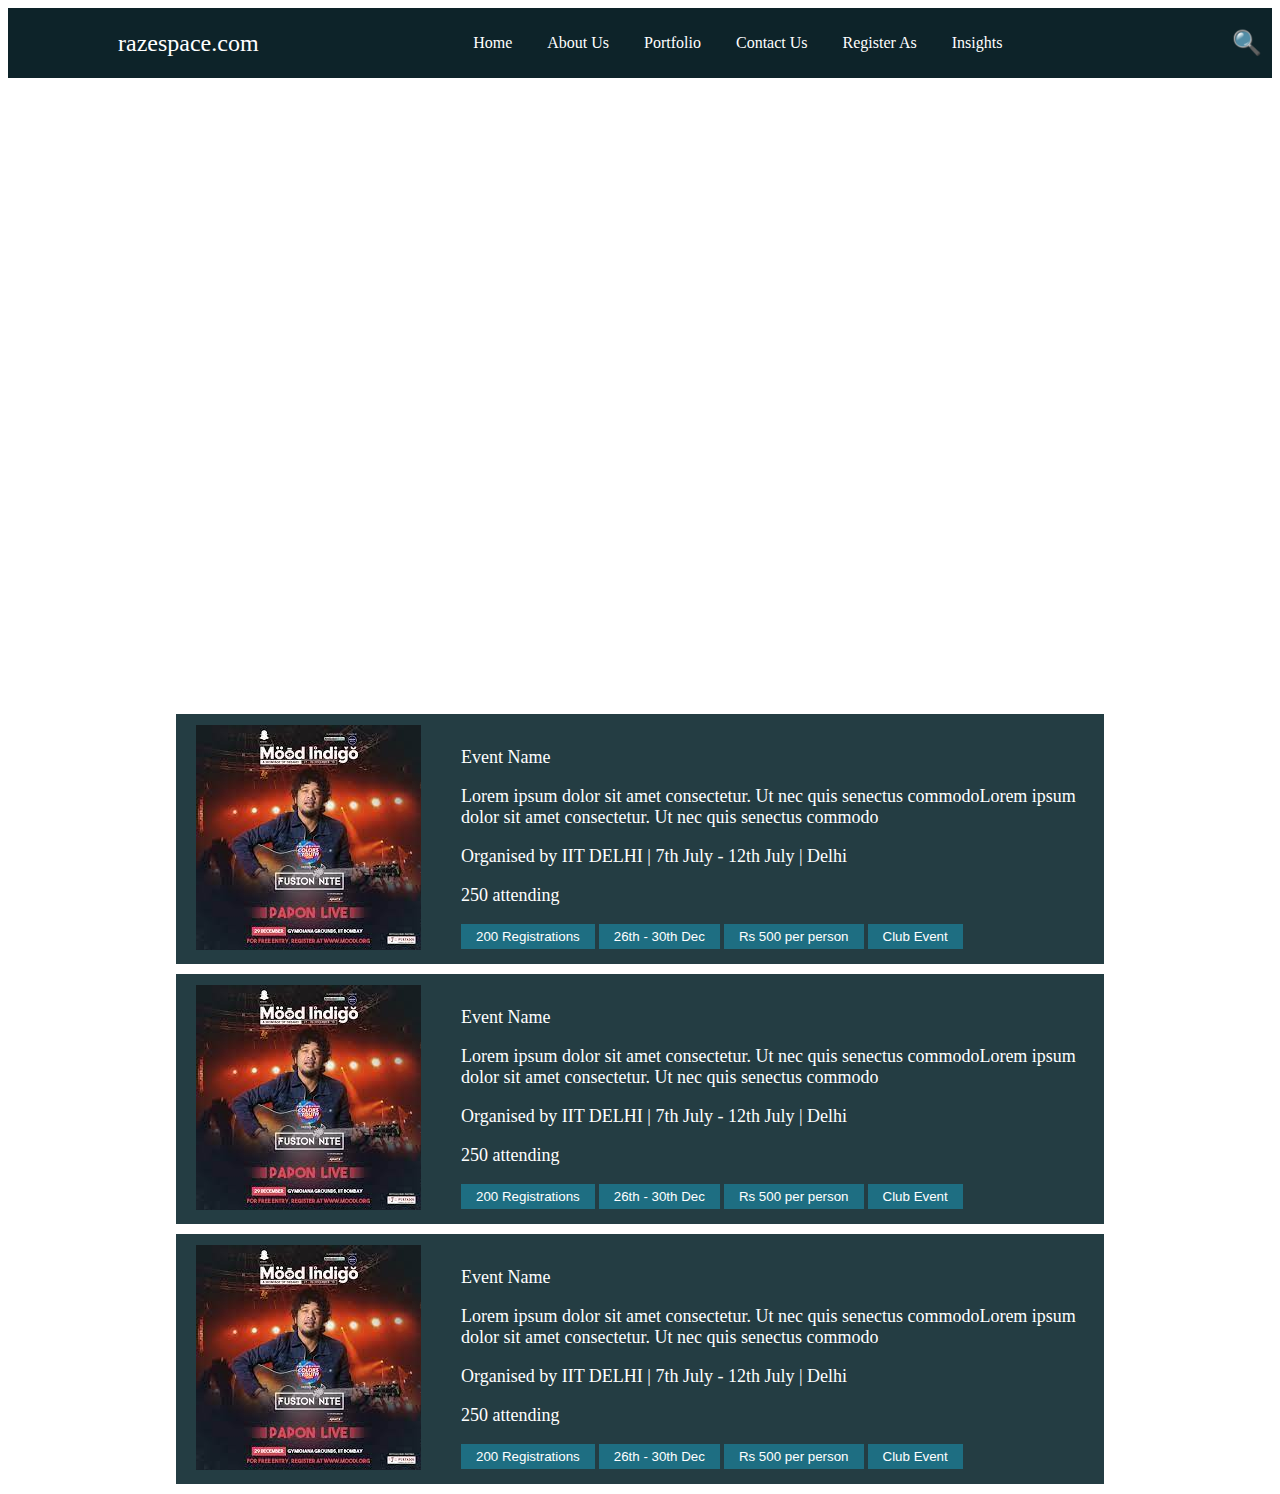
==== index.html @ 3b61820b "page done" ====
<!DOCTYPE html>
<html lang="en">
<head>
    <meta charset="UTF-8">
    <meta name="viewport" content="width=device-width, initial-scale=1.0">
    <title>Your Web Page</title>
    <link rel="stylesheet" type="text/css" href="styles.css">
    <script src="script.js"></script>
</head>
<body>
    <header>
        <div class="logo">razespace.com</div>
        <nav>
            <ul>
                <li>Home</li>
                <li>About Us</li>
                <li>Portfolio</li>
              <li>Contact Us</li>
              <li>Register As</li>
              <li>Insights</li>
            </ul>
        </nav>
        <div id="search-icon">&#128269;</div>
    </header>

    <div class="content">
        <h1>Join Us for the Biggest Fest of INDIA</h1>
        
        
        <p>Unleashing the power of campus engagement, Razespace envisions a future where brands thrive by connecting authentically with the student community.</p>
    </div>

    <div class="container">
        <div class="container-item">
        <div class="item-image">
            <img src="[data-uri]" alt="Image Description">
        </div>
        <div class="item-text">
            <p>Event Name</p>
          <p>Lorem ipsum dolor sit amet consectetur. Ut nec quis senectus commodoLorem ipsum dolor sit amet consectetur. Ut nec quis senectus commodo</p>
          <p>Organised by IIT DELHI  |  7th July - 12th July  |  Delhi</p>
          <p>250 attending</p>
          <div class="button-row">
            <button>200 Registrations</button>
            <button>26th - 30th Dec</button>
            <button>Rs 500 per person</button>
            <button>Club Event</button>
        </div>
          
        </div>
       </div>
       <div class="container-item">
        <div class="item-image">
            <img src="[data-uri]" alt="Image Description">
        </div>
        <div class="item-text">
            <p>Event Name</p>
          <p>Lorem ipsum dolor sit amet consectetur. Ut nec quis senectus commodoLorem ipsum dolor sit amet consectetur. Ut nec quis senectus commodo</p>
          <p>Organised by IIT DELHI  |  7th July - 12th July  |  Delhi</p>
          <p>250 attending</p>
          <div class="button-row">
            <button>200 Registrations</button>
            <button>26th - 30th Dec</button>
            <button>Rs 500 per person</button>
            <button>Club Event</button>
        </div>
          
        </div>
       </div>
       <div class="container-item">
        <div class="item-image">
            <img src="[data-uri]" alt="Image Description">
        </div>
        <div class="item-text">
            <p>Event Name</p>
          <p>Lorem ipsum dolor sit amet consectetur. Ut nec quis senectus commodoLorem ipsum dolor sit amet consectetur. Ut nec quis senectus commodo</p>
          <p>Organised by IIT DELHI  |  7th July - 12th July  |  Delhi</p>
          <p>250 attending</p>
          <div class="button-row">
            <button>200 Registrations</button>
            <button>26th - 30th Dec</button>
            <button>Rs 500 per person</button>
            <button>Club Event</button>
        </div>
          
        </div>
       </div>
    </div>
</body>
</html>
---- styles.css ----
body {
    background-image: url('https://img.freepik.com/free-photo/business-concept-with-graphic-holography_23-2149160929.jpg?size=626&ext=jpg&ga=GA1.1.855370055.1697480341&semt=ais'); /* Replace 'your-image-url.jpg' with the actual URL of your background image */
            background-size: cover; /* Adjust to your preference */
            background-repeat: no-repeat; /* Adjust to your preference */
            color: white;
}
.content h1 {
    font-size: 86px; /* Adjust the font size as needed */
}
.content p{
    font-size: 25px;
}
header {
    background-color: #0D2329;
    display: flex;
    justify-content: space-between;
    align-items: center;
    padding: 10px;
}

.logo {
    font-size: 24px;
    margin-left: 100px;
}

nav {
    margin-right: 20px;
}

nav ul {
    list-style: none;
    display: flex;
}

nav li {
    margin-right: 35px;
    cursor: pointer;
}

#search-icon {
    font-size: 24px;
}

.content {
    text-align: center;
    padding: 110px;
}

h1 {
    font-size: 36px;
}

p {
    font-size: 18px;
}

.container {
    
    justify-content: space-between;
    margin: 0 auto;
    width: 75%;
    margin-top: 20px;
}
.button-row {
   
    justify-content: flex-start;
    margin-right: 80px;
    
}
.button-row button {
    background-color: #1e6e82; /* Change the color to your desired background color */
    color: #fff; /* Text color for the buttons */
    padding: 5px 15px; /* Adjust padding as needed */
    border: none;
    cursor: pointer;
}

.container-item {
    flex: 1;
    height: 250px;
    background-color: #243D43;
    margin: 10px;
  display: flex;
    align-items: center;
}
.item-image {
    
    padding: 10px;
}

.item-image img {
    width: 100%;
    height: auto;
}

.item-text {
    flex: 2;
    padding: 10px;
    color: white;
}

/* Adjust the gap between image and text */
.item-image, .item-text {
    margin: 10px;
}
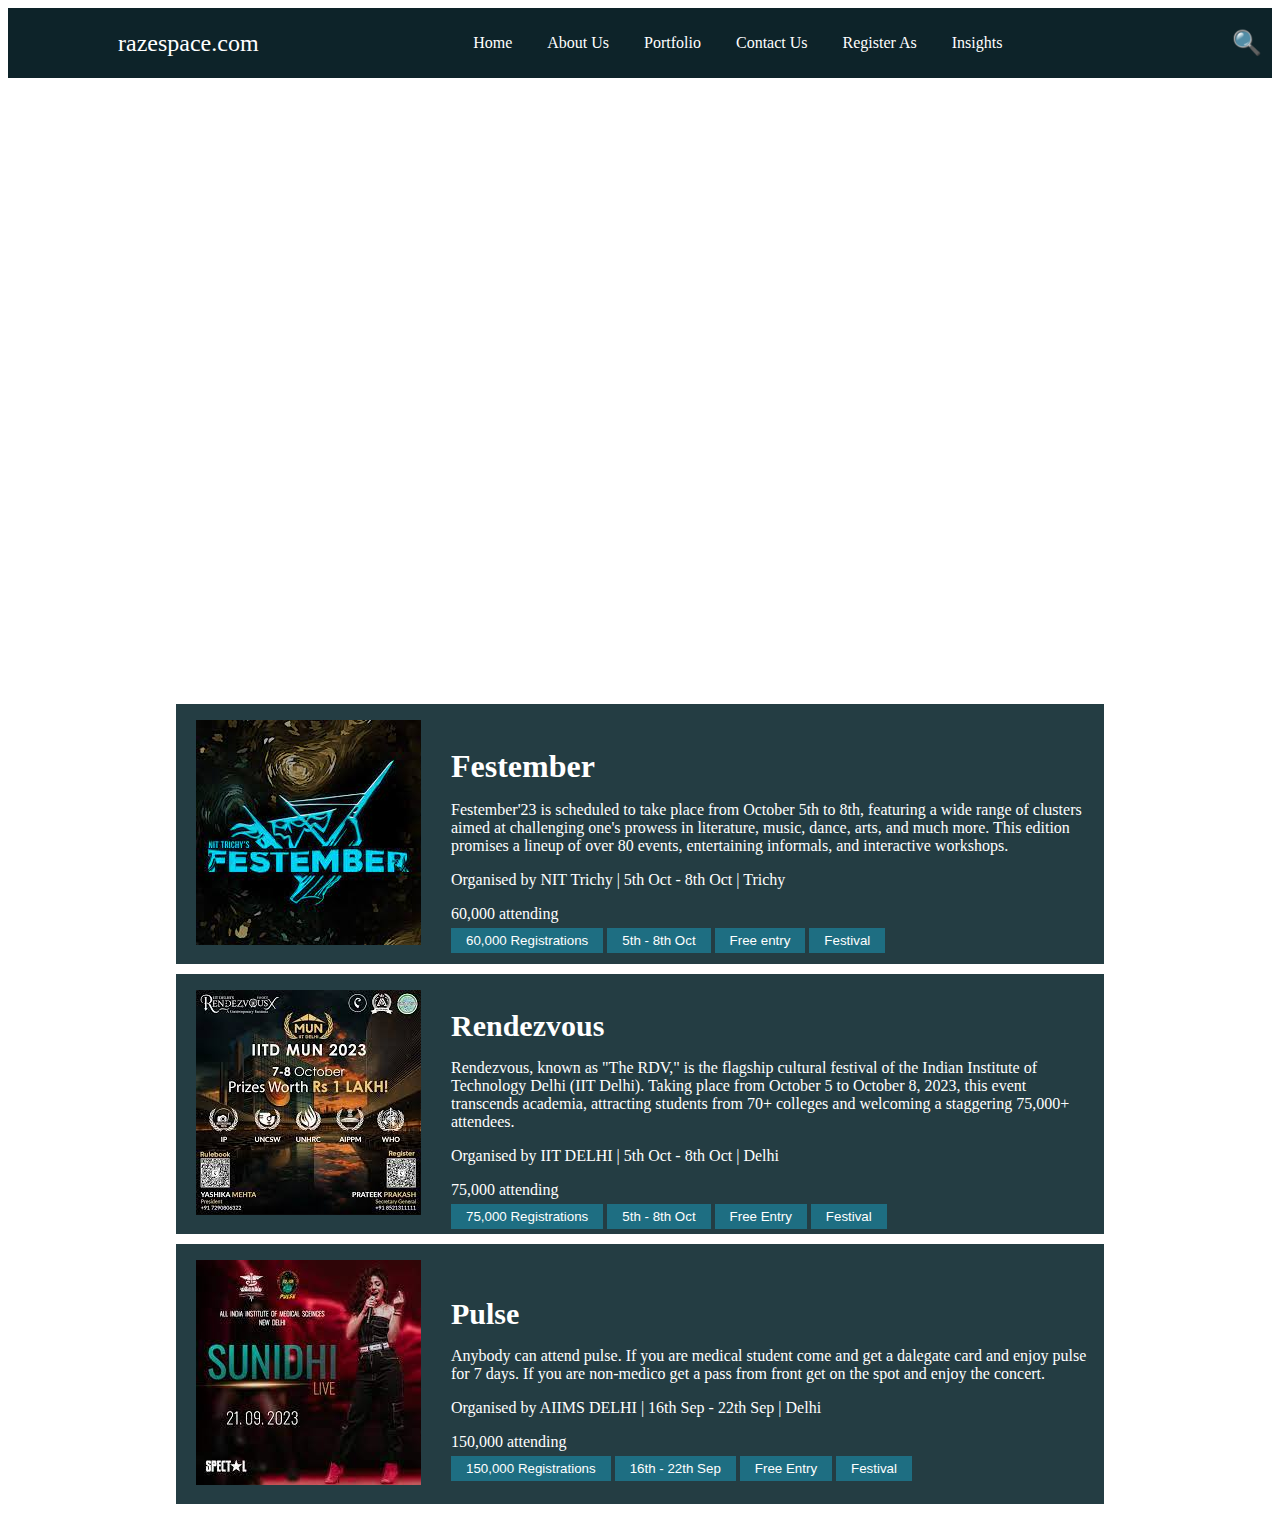
==== commit 59eb1bdf: "done" ====
--- a/index.html
+++ b/index.html
@@ -30,61 +30,62 @@
         <p>Unleashing the power of campus engagement, Razespace envisions a future where brands thrive by connecting authentically with the student community.</p>
     </div>
 
-    <div class="container">
-        <div class="container-item">
+    <div class="container" >
+        <div class="container-item" onclick="location.href='desc1.html';" style="cursor: pointer;">
         <div class="item-image">
-            <img src="[data-uri]" alt="Image Description">
+            <img src="[data-uri]" alt="Image Description">
         </div>
         <div class="item-text">
-            <p>Event Name</p>
-          <p>Lorem ipsum dolor sit amet consectetur. Ut nec quis senectus commodoLorem ipsum dolor sit amet consectetur. Ut nec quis senectus commodo</p>
-          <p>Organised by IIT DELHI  |  7th July - 12th July  |  Delhi</p>
-          <p>250 attending</p>
+            <p style="font-weight: bolder; font-size: 32px;">Festember</p>
+          <p style="font-size: 16px;">Festember'23 is scheduled to take place from October 5th to 8th, featuring a wide range of clusters aimed at challenging one's prowess in literature, music, dance, arts, and much more. This edition promises a lineup of over 80 events, entertaining informals, and interactive workshops.</p>
+          <p style="font-size: 16px;">Organised by NIT Trichy  |  5th Oct - 8th Oct  |  Trichy</p>
+          <p style="font-size: 16px;">60,000 attending</p>
           <div class="button-row">
-            <button>200 Registrations</button>
-            <button>26th - 30th Dec</button>
-            <button>Rs 500 per person</button>
-            <button>Club Event</button>
+            <button>60,000 Registrations</button>
+            <button>5th - 8th Oct</button>
+            <button>Free entry</button>
+            <button>Festival</button>
+          </div>
+          
+        </div>
+       </div>
+       <div class="container-item" onclick="location.href='desc2.html';" style="cursor: pointer;">
+        <div class="item-image">
+            <img src="[data-uri]" alt="Image Description">
+        </div>
+        <div class="item-text">
+            <p style="font-weight: bolder; font-size: 30px;">Rendezvous</p>
+          <p style="font-size: 16px;">Rendezvous, known as "The RDV," is the flagship cultural festival of the Indian Institute of Technology Delhi (IIT Delhi). Taking place from October 5 to October 8, 2023, this event transcends academia, attracting students from 70+ colleges and welcoming a staggering 75,000+ attendees.</p>
+          <p style="font-size: 16px;">Organised by IIT DELHI  |  5th Oct - 8th Oct  |  Delhi</p>
+          <p style="font-size: 16px;">75,000 attending</p>
+          <div class="button-row">
+            <button>75,000 Registrations</button>
+            <button>5th - 8th Oct</button>
+            <button>Free Entry</button>
+            <button>Festival</button>
         </div>
           
         </div>
        </div>
-       <div class="container-item">
+       <div class="container-item" onclick="location.href='desc3.html';" style="cursor: pointer;">
         <div class="item-image">
-            <img src="[data-uri]" alt="Image Description">
+            <img src="[data-uri]" alt="Image Description">
         </div>
         <div class="item-text">
-            <p>Event Name</p>
-          <p>Lorem ipsum dolor sit amet consectetur. Ut nec quis senectus commodoLorem ipsum dolor sit amet consectetur. Ut nec quis senectus commodo</p>
-          <p>Organised by IIT DELHI  |  7th July - 12th July  |  Delhi</p>
-          <p>250 attending</p>
+            <p style="font-weight: bolder; font-size: 30px;">Pulse</p>
+          <p style="font-size: 16px;">Anybody can attend pulse. If you are medical student come and get a dalegate card and enjoy pulse for 7 days. If you are non-medico get a pass from front get on the spot and enjoy the concert.</p>
+          <p style="font-size: 16px;">Organised by AIIMS DELHI  |  16th Sep - 22th Sep  |  Delhi</p>
+          <p style="font-size: 16px;">150,000 attending</p>
           <div class="button-row">
-            <button>200 Registrations</button>
-            <button>26th - 30th Dec</button>
-            <button>Rs 500 per person</button>
-            <button>Club Event</button>
+            <button>150,000 Registrations</button>
+            <button>16th - 22th Sep</button>
+            <button>Free Entry</button>
+            <button>Festival</button>
         </div>
           
         </div>
        </div>
-       <div class="container-item">
-        <div class="item-image">
-            <img src="[data-uri]" alt="Image Description">
-        </div>
-        <div class="item-text">
-            <p>Event Name</p>
-          <p>Lorem ipsum dolor sit amet consectetur. Ut nec quis senectus commodoLorem ipsum dolor sit amet consectetur. Ut nec quis senectus commodo</p>
-          <p>Organised by IIT DELHI  |  7th July - 12th July  |  Delhi</p>
-          <p>250 attending</p>
-          <div class="button-row">
-            <button>200 Registrations</button>
-            <button>26th - 30th Dec</button>
-            <button>Rs 500 per person</button>
-            <button>Club Event</button>
-        </div>
-          
-        </div>
-       </div>
+
     </div>
 </body>
 </html>
--- a/styles.css
+++ b/styles.css
@@ -59,6 +59,20 @@
     justify-content: space-between;
     margin: 0 auto;
     width: 75%;
+    margin-top: 10px;
+}
+.sub-container {
+    border: 2px ; /* Add a border for visual separation */
+    padding: 10px; /* Add some padding to the sub-containers */
+    margin: 5px; /* Add margin to separate them */
+    text-align: center; /* Center the content inside sub-containers */
+    width: 18%; /* Adjust the width to your preference */
+}
+.container2 {
+    
+    justify-content: space-between;
+    margin: 0 auto;
+    width: 72%;
     margin-top: 20px;
 }
 .button-row {
@@ -66,6 +80,9 @@
     justify-content: flex-start;
     margin-right: 80px;
     
+}
+.item-text p {
+    margin-bottom: 5px; /* You can adjust the margin as needed */
 }
 .button-row button {
     background-color: #1e6e82; /* Change the color to your desired background color */
@@ -77,10 +94,27 @@
 
 .container-item {
     flex: 1;
-    height: 250px;
+    height: 260px;
     background-color: #243D43;
     margin: 10px;
   display: flex;
+    align-items: center;
+}
+.container-item2 {
+    flex: 1;
+    height: 140px;
+    background-color: #FFFFFF;
+    margin: 10px;
+  display: flex;
+    align-items: center;
+    border-radius: 15px;
+}
+.container-item3 {
+    
+    height: 100px;
+    background-color: #FFFFFF;
+    margin: 10px;
+   
     align-items: center;
 }
 .item-image {
@@ -94,12 +128,86 @@
 }
 
 .item-text {
-    flex: 2;
-    padding: 10px;
+    flex: 1;
+   
     color: white;
+}
+.textRegistration {
+    font-size: 20px; /* Adjust font size as needed */
+    color: #333333; 
+    margin-top: 20px;
+    padding-top: 20px;
+    margin-left: 30px;
+    font-weight: bolder;
+}
+.progress-bar {
+    width: 86%;
+    background-color: #ccc;
+    margin-right: 60px;
+    margin-left: 30px;
+    margin-top: 12px;
+}
+
+.progress-bar .fill {
+    width: 80%;
+    height: 5px; /* Adjust the height as needed */
+    background-color: #107854;
+    
+}
+.progress-bar .fill2 {
+    width: 70%;
+    height: 5px; /* Adjust the height as needed */
+    background-color: #107854;
+    
 }
 
 /* Adjust the gap between image and text */
 .item-image, .item-text {
     margin: 10px;
 }
+
+@media (max-width: 768px) {
+    .logo {
+        font-size: 20px;
+    }
+
+    nav li {
+        margin-right: 10px;
+    }
+
+    h1 {
+        font-size: 24px;
+    }
+
+    p {
+        font-size: 16px;
+    }
+
+    .container-item {
+        max-width: 95%;
+    }
+    .item-image img {
+        width: 80%;
+        height: 80%;
+    }
+    .item-text {
+        display: flex;
+        color: white;
+    }
+    @media (max-width: 768px) {
+        .container {
+          width: 100%;
+        }
+      
+        .button-row {
+          flex-direction: column;
+          align-items: center;
+          margin-right: 0;
+        }
+      
+        .button-row button {
+          margin-bottom: 10px;
+        }
+      }
+    
+}